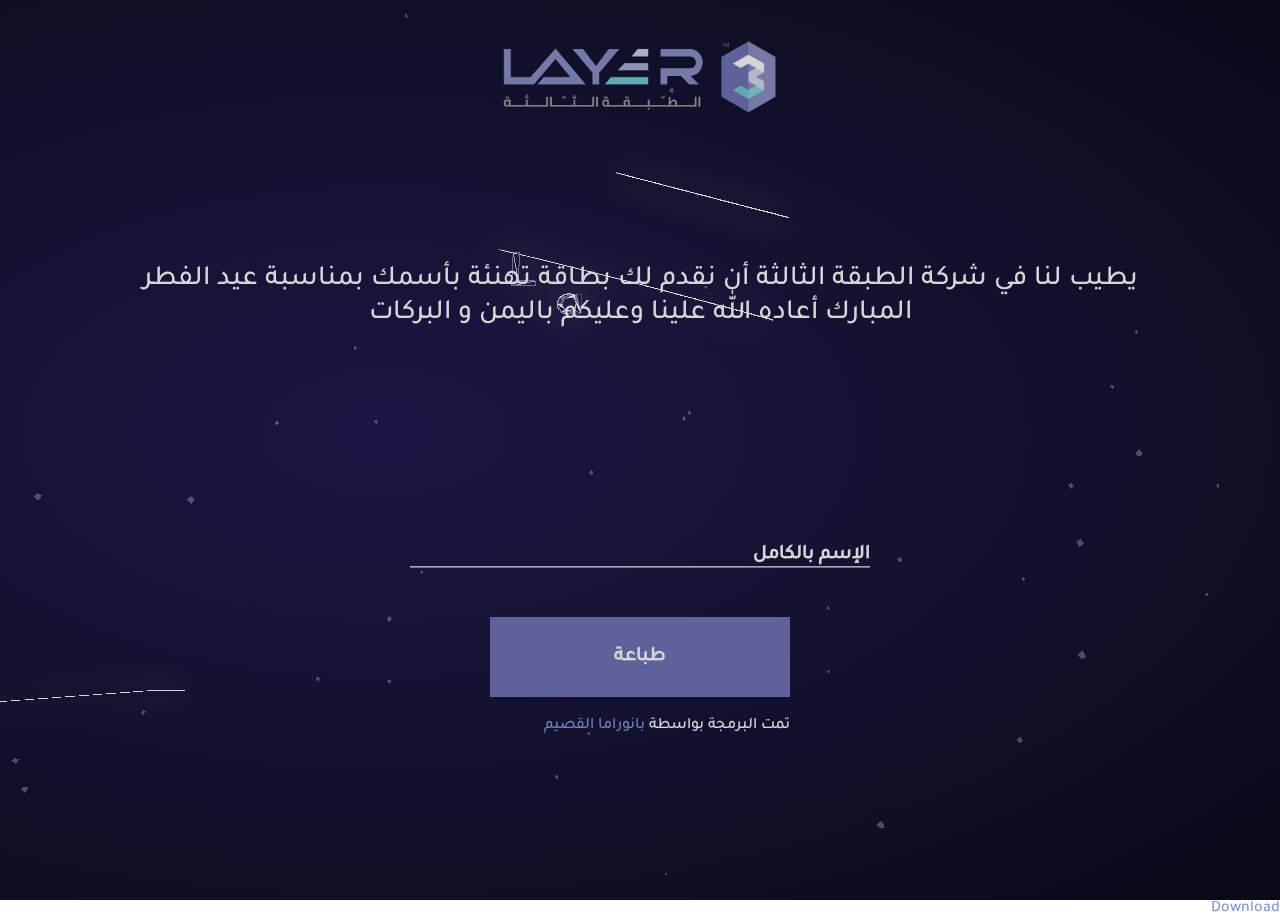
==== Layer3/index.html @ 3a0bbeca "Add files via upload" ====
<!DOCTYPE html>
<html lang="en" class="no-js">

<head>
	<meta charset="UTF-8" />
	<meta http-equiv="X-UA-Compatible" content="IE=edge">
	<meta name="viewport" content="width=device-width, initial-scale=1">
	<title>الطبقة الثالتة تهنئكم بحلول عيد الفطر المبارك</title>
	<meta name="description" content="الطبقة الثالتة تهنئكم بحلول عيد الفطر المبارك , كل عام وأنتم بخير أعاده الله عليكم وعلى الأمة الاسلامية بخير أجمعين." />
	<meta name="keywords" content="كارت تهنئة , عيد الفطر المبارك , عيد الفطر 2019 , عيد الفطر 1440 , عيد الفطر , تهنئة , عيد المسلمين , الطبقة الثالثة" />
	<meta name="author" content="Panorama Alqassiem" />
	<link rel="shortcut icon" href="img/logo.png">
	<link rel="stylesheet" type="text/css" href="css/normalize.css" />
	<!--		For Animation-->
	<link href="css/vendors.css" rel="stylesheet">
	<!--		For Input-->
	<link rel="stylesheet" type="text/css" href="css/input.css" />
	<!--		Morphing Button-->
	<link rel="stylesheet" type="text/css" href="css/morphing.css" />
	<link rel="stylesheet" type="text/css" href="css/morphing2.css" />

	<link rel="stylesheet" type="text/css" href="css/main.css" />
	
	<script src="js/modernizr.custom.js"></script>
	<!--[if IE]>
  		<script src="http://html5shiv.googlecode.com/svn/trunk/html5.js"></script>
		<![endif]-->
	<!--	Jquery-->
	<script src="https://ajax.googleapis.com/ajax/libs/jquery/2.1.1/jquery.min.js"></script>
</head>

<body>
	<div class="container">
		<section class="content">
			<div class="company-text">
				<div class="logo-wrapper">
					<img src="img/logo.png" alt="الطبقة الثالثة" />
				</div>
				<p>
					يطيب لنا في شركة الطبقة الثالثة أن نقدم لك بطاقة تهنئة بأسمك بمناسبة عيد الفطر المبارك أعاده الله علينا وعليكم باليمن و البركات
				</p>
			</div>
			<!--				The text Input Wrapper-->
			<span class="input input--nao">
				<input class="input__field input__field--nao" type="text" id="full-name" pattern="/\A([^\d\W]|[-])*\Z/" />
				<label class="input__label input__label--nao" for="full-name">
					<span class="input__label-content input__label-content--nao">الإسم بالكامل</span>
				</label>
				<svg class="graphic graphic--nao" width="300%" height="100%" viewBox="0 0 1200 60" preserveAspectRatio="none">
					<path d="M0,56.5c0,0,298.666,0,399.333,0C448.336,56.5,513.994,46,597,46c77.327,0,135,10.5,200.999,10.5c95.996,0,402.001,0,402.001,0" />
				</svg>
			</span>
			<div class="morph-button morph-button-modal morph-button-modal-4 morph-button-fixed">
				<button type="button" id="print">طباعة</button>
				<p class="programer">تمت البرمجة بواسطة <a href="http://panorama-q.com/">بانوراما القصيم</a></p>
				<script src="https://ajax.googleapis.com/ajax/libs/jquery/2.1.1/jquery.min.js"></script>
				<div class="morph-content">
					<div>
						<!--<div class="maorphed-wrapper">
							<span class="icon icon-close">اغلاق</span>
								<img id="test" style="display:none;width: 345px;height: height: 614px; " width="345" height="614" src="img/card.jpg" />
							<canvas id="canvaso" />
						</div>-->
						<div class="maorphed-wrapper">
                            <a id="download" download="myImage.jpg" href="" onclick="download_img(this);">تحميل</a>
                            <span class="icon icon-close">اغلاق</span>
                                <img id="test" style="display:none;width: 345px;height: height: 614px; " width="345" height="614" src="img/card.jpg" />
                            <canvas id="canvaso" />
                            
                        </div>
						
					</div>
				</div>
			</div><!-- morph-button -->
		</section>
		<div class="overlay"></div>
		<main>
			<div class="frame"></div>
		</main>
	</div><!-- /container -->
	<!--		Scripts-->
	<script>
		var canvas = document.getElementById('canvaso'),
        ctx = canvas.getContext('2d');
		canvas.width = $('img#test').width();
		canvas.crossOrigin = "Anonymous";
		canvas.height = $('img#test').height();
		ctx.drawImage($('img#test').get(0), 0, 0);
		ctx.font = "25px tajawal";
		$(document).on('input','#full-name',function(){
			//redraw image
			ctx.clearRect(0,0,canvas.width,canvas.height);
			ctx.drawImage($('img#test').get(0), 0, 0);
			//refill text
			ctx.fillStyle = "#6F73B6";
			ctx.fillText($(this).val(),canvas.width - 20 ,canvas.height - 100);
		});
		download_img = function(el) {
		  var image = canvas.toDataURL("image/jpg");
		  el.href = image;
		};

	</script>
	<script>
		var canvas = document.getElementById("canvaso");
		var img    = canvas.toDataURL("image/png");
		document.write('<a href="'+img+'" download />Download</a>');
	</script>
	<script src="js/morphing.js"></script>
	<script src="js/uiMorphingButton_fixed.js"></script>
	<script>
		(function() {
			new UIMorphingButton(document.querySelector('.morph-button'), {
				closeEl: '.icon-close'
			});
		})();
	</script>
	<script type="text/javascript" src="js/vendors.js"></script>
	<script type="text/javascript" src="js/animate.js"></script>
	<script src="js/classie.js"></script>
	<script>
		(function() {
			// trim polyfill : https://developer.mozilla.org/en-US/docs/Web/JavaScript/Reference/Global_Objects/String/Trim
			if (!String.prototype.trim) {
				(function() {
					// Make sure we trim BOM and NBSP
					var rtrim = /^[\s\uFEFF\xA0]+|[\s\uFEFF\xA0]+$/g;
					String.prototype.trim = function() {
						return this.replace(rtrim, '');
					};
				})();
			}

			[].slice.call(document.querySelectorAll('input.input__field')).forEach(function(inputEl) {
				// in case the input is already filled..
				if (inputEl.value.trim() !== '') {
					classie.add(inputEl.parentNode, 'input--filled');
				}
				// events:
				inputEl.addEventListener('focus', onInputFocus);
				inputEl.addEventListener('blur', onInputBlur);
			});

			function onInputFocus(ev) {
				classie.add(ev.target.parentNode, 'input--filled');
			}

			function onInputBlur(ev) {
				if (ev.target.value.trim() === '') {
					classie.remove(ev.target.parentNode, 'input--filled');
				}
			}
		})();
	</script>
</body>
</html>
---- Layer3/css/vendors.css ----
article,aside,details,figcaption,figure,footer,header,hgroup,main,nav,section,summary{display:block}audio,canvas,video{display:inline-block}audio:not([controls]){display:none;height:0}[hidden]{display:none}html{font-family:sans-serif;-ms-text-size-adjust:100%;-webkit-text-size-adjust:100%}body{margin:0}a:focus{outline:thin dotted}a:active,a:hover{outline:0}h1{font-size:2em;margin:.67em 0}abbr[title]{border-bottom:1px dotted}b,strong{font-weight:700}dfn{font-style:italic}hr{box-sizing:content-box;height:0}mark{background:#ff0;color:#000}code,kbd,pre,samp{font-family:monospace,serif;font-size:1em}pre{white-space:pre-wrap}q{quotes:"\201C" "\201D" "\2018" "\2019"}small{font-size:80%}sub,sup{font-size:75%;line-height:0;position:relative;vertical-align:baseline}sup{top:-.5em}sub{bottom:-.25em}img{border:0}svg:not(:root){overflow:hidden}figure{margin:0}fieldset{border:1px solid silver;margin:0 2px;padding:.35em .625em .75em}legend{border:0;padding:0}button,input,select,textarea{font-family:inherit;font-size:100%;margin:0}button,input{line-height:normal}button,select{text-transform:none}button,html input[type=button],input[type=reset],input[type=submit]{-webkit-appearance:button;cursor:pointer}button[disabled],html input[disabled]{cursor:default}input[type=checkbox],input[type=radio]{box-sizing:border-box;padding:0}input[type=search]{-webkit-appearance:textfield;box-sizing:content-box}input[type=search]::-webkit-search-cancel-button,input[type=search]::-webkit-search-decoration{-webkit-appearance:none}button::-moz-focus-inner,input::-moz-focus-inner{border:0;padding:0}textarea{overflow:auto;vertical-align:top}table{border-collapse:collapse;border-spacing:0}*,:after,:before{box-sizing:border-box}:root{font-size:16px}.frame,body,html,main{width:100%;height:100%}body{position:fixed;top:0;left:0;--color-text:#fff;--color-bg:#0e0e0f;--color-link:#0f51e4;--color-link-hover:#ebd944;color:var(--color-text);background-color:var(--color-bg);font-family:Futura,futura-pt,Arial,sans-serif;-webkit-font-smoothing:antialiased;-moz-osx-font-smoothing:grayscale}a{display:inline-block;text-decoration:none;color:var(--color-link);outline:none;transition:color .2s,transform .2s;transform:translate(0)}a:focus,a:hover{color:var(--color-link-hover);outline:none;transform:translateY(-2px)}.message{background:var(--color-text);color:var(--color-bg);padding:1rem}.frame,.message{text-align:center}.frame{padding:3rem 5vw;position:relative;z-index:1000}.frame__title{font-size:1rem;margin:0 0 1rem;font-weight:400}.frame__links{display:inline}.frame a{text-transform:lowercase}.frame__demos a:not(:last-child),.frame__github,.frame__links a:not(:last-child){margin-right:1rem}.frame__demos{width:100%;padding:0 2.5rem;margin:1rem 0;position:absolute;bottom:1rem;left:50%;transform:translate(-50%)}.frame__demo{margin-top:1rem}.frame__demo--current,.frame__demo:hover{color:var(--color-text)}.frame__demo--current{border-bottom:2px solid var(--color-text);transform:none}.content{display:-ms-flexbox;display:flex;-ms-flex-direction:column;flex-direction:column;width:100vw;height:calc(100vh - 13rem);position:relative;-ms-flex-pack:start;justify-content:flex-start;-ms-flex-align:center;align-items:center}.overlay{position:absolute;pointer-events:none;top:0;left:0;width:100%;height:100%;z-index:99999;background-color:#0e0e0f;opacity:1}@media screen and (min-width:53em){.message{display:none}.frame{position:fixed;text-align:left;z-index:10000;top:0;left:0;display:-ms-grid;display:grid;-ms-flex-line-pack:justify;align-content:space-between;width:100%;max-width:none;height:100vh;padding:3rem;pointer-events:none;-ms-grid-columns:auto 1fr;grid-template-columns:auto 1fr;-ms-grid-rows:auto auto auto;grid-template-rows:auto auto auto;grid-template-areas:"title     links" "...       ..." "github    demos"}.frame__title-wrap{grid-area:title;display:-ms-flexbox;display:flex}.frame__title{margin:0}.frame__tagline{position:relative;margin:0 0 0 4rem;padding:0 0 0 1rem}.frame__tagline:before{content:"";position:absolute;right:100%;top:50%;height:1px;width:3rem;background:var(--color-text)}.frame__github{grid-area:github;justify-self:start;margin:0}.frame__demos{position:static;left:auto;width:auto;transform:none;margin:0;padding:0;grid-area:demos;justify-self:end}.frame__demo{margin-top:0}.frame__links{grid-area:links;padding:0;justify-self:end}.frame a{pointer-events:auto}.content{height:100vh;-ms-flex-pack:center;justify-content:center}}
---- Layer3/css/input.css ----
.input {
	position: relative;
	z-index: 1;
	display: inline-block;
	margin: 1em;
	max-width: 460px;
	width: calc(100% - 2em);
	vertical-align: top;
}

.input__field {
	position: relative;
	display: block;
	float: right;
	padding: 0.8em;
	width: 60%;
	border: none;
	border-radius: 0;
	background: #f0f0f0;
	color: #aaa;
	font-weight: 400;
	-webkit-appearance: none; /* for box shadows to show on iOS */
}

.input__field:focus {
	outline: none;
}

.input__label {
	display: inline-block;
	float: right;
	padding: 0 1em;
	width: 40%;
	color: #696969;
	font-weight: bold;
	font-size: 70.25%;
	-webkit-font-smoothing: antialiased;
    -moz-osx-font-smoothing: grayscale;
	-webkit-touch-callout: none;
	-webkit-user-select: none;
	-khtml-user-select: none;
	-moz-user-select: none;
	-ms-user-select: none;
	user-select: none;
}

.input__label-content {
	position: relative;
	display: block;
	padding: 1.6em 0;
	width: 100%;
}

.graphic {
	position: absolute;
	top: 0;
	left: 0;
	fill: none;
}

.icon {
	color: #ddd;
	font-size: 150%;
}

/* Individual styles */

/* Manami */
.input--manami {
	overflow: hidden;
}

.input__field--manami {
	width: 100%;
	background: transparent;
	padding: 0.5em;
	margin-bottom: 2em;
	color: #f9f7f6;
	z-index: 100;
	opacity: 0;
}

.input__label--manami {
	width: 100%;
	position: absolute;
	text-align: left;
	padding: 0.5em 0;
	pointer-events: none;
	font-size: 1em;
}

.input__label--manami::before,
.input__label--manami::after {
	content: '';
	position: absolute;
	width: 100%;
	left: 0;
}

.input__label--manami::before {
	height: 100%;
	background: #A8A8A8;
	top: 0;
	-webkit-transform: translate3d(0, -100%, 0);
	transform: translate3d(0, -100%, 0);
	-webkit-transition: -webkit-transform 0.2s;
	transition: transform 0.2s;
}

.input__label--manami::after {
	height: 2px;
	background: #A8A8A8;
	top: 100%;
	-webkit-transition: opacity 0.2s;
	transition: opacity 0.2s;
}

.input__label-content--manami {
	padding: 0;
	-webkit-transform-origin: 0 0;
	transform-origin: 0 0;
	-webkit-transition: -webkit-transform 0.2s, color 0.2s;
	transition: transform 0.2s, color 0.2s;
}

.input__field--manami:focus,
.input--filled .input__field--manami {
	opacity: 1;
	-webkit-transition: opacity 0s 0.2s;
	transition: opacity 0s 0.2s;
}

.input__label--manami::before,
.input__label--manami::after,
.input__label-content--manami,
.input__field--manami:focus,
.input--filled .input__field--manami {
	-webkit-transition-timing-function: cubic-bezier(0, 0.25, 0.5, 1);
	transition-timing-function: cubic-bezier(0, 0.25, 0.5, 1);
}

.input__field--manami:focus + .input__label--manami::before,
.input--filled .input__label--manami::before {
	-webkit-transform: translate3d(0, 0, 0);
	transform: translate3d(0, 0, 0);
}

.input__field--manami:focus + .input__label--manami::after,
.input--filled .input__label--manami::after {
	opacity: 0;
}

.input__field--manami:focus + .input__label--manami .input__label-content--manami,
.input--filled .input__label--manami .input__label-content--manami {
	color: #cbc4c6;
	-webkit-transform: translate3d(0, 2.1em, 0) scale3d(0.65, 0.65, 1);
	transform: translate3d(0, 2.1em, 0) scale3d(0.65, 0.65, 1);
}

/* Nariko */
.input--nariko {
	overflow: hidden;
	padding-top: 2em;
}

.input__field--nariko {
	width: 100%;
	background: transparent;
	opacity: 0;
	padding: 0.35em;
	z-index: 100;
	color: #f18292;
}

.input__label--nariko {
	width: 100%;
	bottom: 0;
	position: absolute;
	pointer-events: none;
	text-align: left;
	color: #8E9191;
	padding: 0 0.5em;
}

.input__label--nariko::before {
	content: '';
	position: absolute;
	width: 100%;
	height: 4em;
	top: 100%;
	left: 0;
	background: #fff;
	border-top: 4px solid #9B9F9F;
	-webkit-transform: translate3d(0, -3px, 0);
	transform: translate3d(0, -3px, 0);
	-webkit-transition: -webkit-transform 0.4s;
	transition: transform 0.4s;
	-webkit-transition-timing-function: cubic-bezier(0.7, 0, 0.3, 1);
	transition-timing-function: cubic-bezier(0.7, 0, 0.3, 1);
}

.input__label-content--nariko {
	padding: 0.5em 0;
	-webkit-transform-origin: 0% 100%;
	transform-origin: 0% 100%;
	-webkit-transition: -webkit-transform 0.4s, color 0.4s;
	transition: transform 0.4s, color 0.4s;
	-webkit-transition-timing-function: cubic-bezier(0.7, 0, 0.3, 1);
	transition-timing-function: cubic-bezier(0.7, 0, 0.3, 1);
}

.input__field--nariko:focus,
.input--filled .input__field--nariko {
	cursor: text;
	opacity: 1;
	-webkit-transition: opacity 0s 0.4s;
	transition: opacity 0s 0.4s;
} 

.input__field--nariko:focus + .input__label--nariko::before,
.input--filled .input__label--nariko::before {
	-webkit-transition-delay: 0.05s;
	transition-delay: 0.05s;
	-webkit-transform: translate3d(0, -3.3em, 0);
	transform: translate3d(0, -3.3em, 0);
}

.input__field--nariko:focus + .input__label--nariko .input__label-content--nariko,
.input--filled .input__label-content--nariko {
	color: #6B6E6E;
	-webkit-transform: translate3d(0, -3.3em, 0) scale3d(0.81, 0.81, 1);
	transform: translate3d(0, -3.3em, 0) scale3d(0.81, 0.81, 1);
}

/* Nao */
.input--nao {
	overflow: hidden;
	padding-top: 1em;
}

.input__field--nao {
	padding: 0.5em 0em 0.25em;
	width: 100%;
	background: transparent;
	color: #9da8b2;
	font-size: 1.25em;
}

.input__label--nao {
	position: absolute;
	top: 0.95em;
	font-size: 0.85em;
	left: 0;
	display: block;
	width: 100%;
	text-align: left;
	padding: 0em;
	pointer-events: none;
	-webkit-transform-origin: 0 0;
	transform-origin: 0 0;
	-webkit-transition: -webkit-transform 0.2s 0.15s, color 1s;
	transition: transform 0.2s 0.15s, color 1s;
	-webkit-transition-timing-function: ease-out;
	transition-timing-function: ease-out;
}

.graphic--nao {
	stroke: #fff;
	pointer-events: none;
	-webkit-transition: -webkit-transform 0.7s, stroke 0.7s;
	transition: transform 0.7s, stroke 0.7s;
	-webkit-transition-timing-function: cubic-bezier(0, 0.25, 0.5, 1);
	transition-timing-function: cubic-bezier(0, 0.25, 0.5, 1);
} 

.input__field--nao:focus + .input__label--nao,
.input--filled .input__label--nao {
	color: #333;
	-webkit-transform: translate3d(5.5em, -1.25em, 0) scale3d(0.75, 0.75, 1);
	transform: translate3d(5.5em, -1.25em, 0) scale3d(0.75, 0.75, 1);
}

.input__field--nao:focus ~ .graphic--nao,
.input--filled .graphic--nao {
	stroke: #6F73B6;
	-webkit-transform: translate3d(-66.6%, 0, 0);
	transform: translate3d(-66.6%, 0, 0);
}

/* Shoko */
.input--shoko {
	overflow: hidden;
	padding-bottom: 2.5em;
}

.input__field--shoko {
	padding: 0;
	margin-top: 1.2em;
	width: 100%;
	background: transparent;
	color: #fff;
	font-size: 1.55em;
}

.input__label--shoko {
	position: absolute;
	top: 2em;
	left: 0;
	display: block;
	width: 100%;
	text-align: left;
	padding: 0em;
	text-transform: uppercase;
	letter-spacing: 1px;
	color: #A09C9C;
	pointer-events: none;
	-webkit-transform-origin: 0 0;
	transform-origin: 0 0;
	-webkit-transition: -webkit-transform 0.2s 0.1s, color 0.3s;
	transition: transform 0.2s 0.1s, color 0.3s;
	-webkit-transition-timing-function: ease-out;
	transition-timing-function: ease-out;
}

.graphic--shoko {
	stroke: #A09C9C;
	pointer-events: none;
	stroke-width: 2px;
	top: 1.25em;
	bottom: 0px;
	height: 3.275em;
	-webkit-transition: -webkit-transform 0.7s, stroke 0.7s;
	transition: transform 0.7s, stroke 0.7s;
	-webkit-transition-timing-function: cubic-bezier(0, 0.25, 0.5, 1);
	transition-timing-function: cubic-bezier(0, 0.25, 0.5, 1);
} 

.input__field--shoko:focus + .input__label--shoko,
.input--filled .input__label--shoko {
	color: #A58282;
	-webkit-transform: translate3d(0, 3.5em, 0) scale3d(0.85, 0.85, 1);
	transform: translate3d(0, 3.5em, 0) scale3d(0.85, 0.85, 1);
}

.input__field--shoko:focus ~ .graphic--shoko,
.input--filled .graphic--shoko {
	stroke: #A58282;
	-webkit-transform: translate3d(-66.6%, 0, 0);
	transform: translate3d(-66.6%, 0, 0);
}

/* Yoshiko */
.input__field--yoshiko {
	width: 100%;
	background-color: #d0d1d0;
	border: 2px solid transparent;
	-webkit-transition: background-color 0.25s, border-color 0.25s;
	transition: background-color 0.25s, border-color 0.25s;
}

.input__label--yoshiko {
	width: 100%;
	text-align: left;
	position: absolute;
	bottom: 100%;
	pointer-events: none;
	overflow: hidden;
	padding: 0 1.25em;
	-webkit-transform: translate3d(0, 3em, 0);
	transform: translate3d(0, 3em, 0);
	-webkit-transition: -webkit-transform 0.25s;
	transition: transform 0.25s ;
	-webkit-transition-timing-function: ease-in-out;
	transition-timing-function: ease-in-out;
}

.input__label-content--yoshiko {
	color: #8B8C8B;
	padding: 0.25em 0;
	-webkit-transition: -webkit-transform 0.25s;
	transition: transform 0.25s;
	-webkit-transition-timing-function: ease-in-out;
	transition-timing-function: ease-in-out;
}

.input__label-content--yoshiko::after {
	content: attr(data-content);
	position: absolute;
	font-weight: 800;
	bottom: 100%;
	left: 0;
	height: 100%;
	width: 100%;
	color: #a3d39c;
	padding: 0.25em 0;
	text-transform: uppercase;
	letter-spacing: 1px;
	font-size: 0.85em;
}

.input__field--yoshiko:focus + .input__label--yoshiko,
.input--filled .input__label--yoshiko {
	-webkit-transform: translate3d(0, 0, 0);
	transform: translate3d(0, 0, 0);
}

.input__field--yoshiko:focus + .input__label--yoshiko .input__label-content--yoshiko,
.input--filled .input__label-content--yoshiko {
	-webkit-transform: translate3d(0, 100%, 0);
	transform: translate3d(0, 100%, 0);
}

.input__field--yoshiko:focus + .input__field--yoshiko,
.input--filled .input__field--yoshiko {
	background-color: transparent;
	border-color: #a3d39c;
}

/* Chisato */

.input--chisato {
	padding-top: 1em;
}

.input__field--chisato {
	width: 100%;
	padding: 0.8em 0.5em;
	background: transparent;
	border: 2px solid;
	color: #b5b5b5;
	-webkit-transition: border-color 0.25s;
	transition: border-color 0.25s;
}

.input__label--chisato {
	width: 100%;
	position: absolute;
	top: 0;
	text-align: left;
	overflow: hidden;
	padding: 0;
	pointer-events: none;
	-webkit-transform: translate3d(0, 3em, 0);
	transform: translate3d(0, 3em, 0);
}

.input__label-content--chisato {
	padding: 0 1em;
	font-weight: 400;
	color: #b5b5b5;
}

.input__label-content--chisato::after {
	content: attr(data-content);
	position: absolute;
	top: -200%;
	left: 0;
	color: #da6484;
	font-weight: 800;
}

.input__field--chisato:focus,
.input--filled .input__field--chisato {
	border-color: #da6484;
}

.input__field--chisato:focus + .input__label--chisato,
.input--filled .input__label--chisato {
	-webkit-animation: anim-chisato-1 0.25s forwards;
	animation: anim-chisato-1 0.25s forwards;
}

.input__field--chisato:focus + .input__label--chisato .input__label-content--chisato,
.input--filled .input__label-content--chisato {
	-webkit-animation: anim-chisato-2 0.25s forwards ease-in;
	animation: anim-chisato-2 0.25s forwards ease-in;
}

@-webkit-keyframes anim-chisato-1 {
	0%, 70% {
		-webkit-transform: translate3d(0, 3em, 0);
		transform: translate3d(0, 3em, 0);
	}
	71%, 100% {
		-webkit-transform: translate3d(0, 0, 0);
		transform: translate3d(0, 0, 0);
	}
}

@-webkit-keyframes anim-chisato-2 {
	0% {
		-webkit-transform: translate3d(0, 0, 0);
		transform: translate3d(0, 0, 0);
	}
	70%, 71% {
		-webkit-transform: translate3d(0, 125%, 0);
		transform: translate3d(0, 125%, 0);
		opacity: 0;
		-webkit-animation-timing-function: ease-out;
	}
	100% {
		color: transparent;
		-webkit-transform: translate3d(0, 200%, 0);
		transform: translate3d(0, 200%, 0);
	}
}

@keyframes anim-chisato-1 {
	0%, 70% {
		-webkit-transform: translate3d(0, 3em, 0);
		transform: translate3d(0, 3em, 0);
	}
	71%, 100% {
		-webkit-transform: translate3d(0, 0, 0);
		transform: translate3d(0, 0, 0);
	}
}

@keyframes anim-chisato-2 {
	0% {
		-webkit-transform: translate3d(0, 0, 0);
		transform: translate3d(0, 0, 0);
	}
	70%, 71% {
		-webkit-transform: translate3d(0, 125%, 0);
		transform: translate3d(0, 125%, 0);
		opacity: 0;
		-webkit-animation-timing-function: ease-out;
	}
	100% {
		color: transparent;
		-webkit-transform: translate3d(0, 200%, 0);
		transform: translate3d(0, 200%, 0);
	}
}

/* Kozakura */
.input--kozakura {
	overflow: hidden;
	padding-bottom: 1em;
}

.input__field--kozakura {
	padding: 0.25em 0.5em;
	margin-top: 1.25em;
	width: 100%;
	background: transparent;
	color: #2F3238;
	font-size: 1.55em;
	opacity: 0;
}

.input__label--kozakura {
	width: 100%;
	text-align: left;
	position: absolute;
	top: 1em;
	pointer-events: none;
	overflow: hidden;
	padding: 0 0.25em;
	-webkit-transform: translate3d(1em, 2.75em, 0);
	transform: translate3d(1em, 2.75em, 0);
	-webkit-transition: -webkit-transform 0.3s;
	transition: transform 0.3s;
}

.input__label-content--kozakura {
	color: #A4A5A6;
	padding: 0.4em 0 0.25em;
	-webkit-transition: -webkit-transform 0.3s;
	transition: transform 0.3s;
}

.input__label-content--kozakura::after {
	content: attr(data-content);
	position: absolute;
	font-weight: 800;
	top: 100%;
	left: 0;
	height: 100%;
	width: 100%;
	color: #fff;
	padding: 0.25em 0;
	text-transform: uppercase;
	letter-spacing: 1px;
	font-size: 0.85em;
}

.graphic--kozakura {
	fill: #494E57;
	pointer-events: none;
	top: 1em;
	bottom: 0px;
	height: 4.5em;
	z-index: -1;
	-webkit-transition: -webkit-transform 0.7s, fill 0.7s;
	transition: transform 0.7s, fill 0.7s;
	-webkit-transition-timing-function: cubic-bezier(0, 0.25, 0.5, 1);
	transition-timing-function: cubic-bezier(0, 0.25, 0.5, 1);
} 

.input__field--kozakura:focus,
.input--filled .input__field--kozakura {
	-webkit-transition: opacity 0s 0.35s;
	transition: opacity 0s 0.35s;
	opacity: 1;
}

.input__field--kozakura:focus + .input__label--kozakura,
.input--filled .input__label--kozakura {
	-webkit-transition-delay: 0.15s;
	transition-delay: 0.15s;
	-webkit-transform: translate3d(0, 0, 0);
	transform: translate3d(0, 0, 0);
}

.input__field--kozakura:focus + .input__label--kozakura .input__label-content--kozakura,
.input--filled .input__label-content--kozakura {
	-webkit-transition-delay: 0.15s;
	transition-delay: 0.15s;
	-webkit-transform: translate3d(0, -100%, 0);
	transform: translate3d(0, -100%, 0);
}

.input__field--kozakura:focus ~ .graphic--kozakura,
.input--filled .graphic--kozakura {
	fill: #fff;
	-webkit-transform: translate3d(-66.6%, 0, 0);
	transform: translate3d(-66.6%, 0, 0);
}

/* Makiko */
.input--makiko {
	overflow: hidden;
	background: #CBCBCB;
}

.input__field--makiko {
	width: 100%;
	background: transparent;
	color: #797693;
	z-index: 10;
	font-weight: 500;
}

.input__label--makiko {
	position: absolute;
	width: 100%;
	text-align: left;
	pointer-events: none;
	color: #fff;
}

.input__label--makiko::before {
	content: '';
	position: absolute;
	width: 30px;
	height: 30px;
	top: 45%;
	left: 20px;
	background: url(../img/search.svg) no-repeat center center;
	background-size: 100%;
	-webkit-transition: -webkit-transform 0.4s cubic-bezier(0.7,0,0.3,1);
	transition: transform 0.4s cubic-bezier(0.7,0,0.3,1);
}

.input__label-content--makiko {
	display: block;
	padding: 1.5em 0 0 2.75em;
	-webkit-transition: -webkit-transform 0.4s cubic-bezier(0.7,0,0.3,1);
	transition: transform 0.4s cubic-bezier(0.7,0,0.3,1);
}

.input__field--makiko:focus + .input__label--makiko::before,
.input--filled .input__label--makiko::before {
	-webkit-transform: scale3d(38, 38, 1);
	transform: scale3d(38, 38, 1);
}

/* Sae */
.input--sae {
	overflow: hidden;
	width: 200px;
	margin: 0 2em 2em;
}

.input__field--sae {
	background: transparent;
	width: 100%;
	color: #fff;
	padding: 1em 0 0.5em;
	font-weight: 500;
}

.input__label--sae {
	position: absolute;
	width: 100%;
	text-align: left;
	color: #7771ab;
	padding: 0;
	height: 100%;
	pointer-events: none;
}

.input__label--sae::after {
	content: '';
	position: absolute;
	width: 100%;
	height: 2px;
	background: #fff;
	bottom: 0;
	-webkit-transform: translate3d(100%, 0, 0);
	transform: translate3d(100%, 0, 0);
	-webkit-transition: -webkit-transform 0.3s;
	transition: transform 0.3s;
}

.icon--sae {
	position: absolute;
	bottom: 0;
	font-size: 1em;
	opacity: 0.5;
	left: -30px;
	color: #fff;
	pointer-events: none;
	-webkit-transform: translate3d(205px, 0, 0);
	transform: translate3d(205px, 0, 0);
	-webkit-transition: -webkit-transform 0.3s;
	transition: transform 0.3s;
}

.input__label-content--sae {
	padding: 0;
	font-size: 18px;
	display: inline-block;
	vertical-align: bottom;
	-webkit-transform-origin: 0 0;
	transform-origin: 0 0;
	-webkit-transform: translate3d(0, 50px, 0);
	transform: translate3d(0, 50px, 0);
	-webkit-transition: -webkit-transform 0.3s;
	transition: transform 0.3s;
}

.input__field--sae:focus + .input__label--sae .input__label-content--sae,
.input--filled .input__label-content--sae {
	-webkit-transform: translate3d(0, 0, 0) scale3d(0.7, 0.7, 1);
	transform: translate3d(0, 0, 0) scale3d(0.7, 0.7, 1);
}

.input__field--sae:focus + .input__label--sae::after,
.input--filled .input__label--sae::after {
	-webkit-transform: translate3d(0, 0, 0);
	transform: translate3d(0, 0, 0);
}

.input__field--sae:focus + .input__label--sae .icon--sae,
.input--filled .icon--sae {
	-webkit-transition-delay: 0.01s;
	transition-delay: 0.01s;
	-webkit-transform: translate3d(0, 0, 0) rotate3d(0, 0, 1, -90deg);
	transform: translate3d(0, 0, 0) rotate3d(0, 0, 1, -90deg);
}

/* Fumi */
.input--fumi {
	background: #fff;
	overflow: hidden;
	padding: 0.25em 0;
}

.input--fumi::after {
	content: '';
	width: 1px;
	position: absolute;
	top: 0.5em;
	bottom: 0.5em;
	left: 2.5em;
	background: #f0f0f0;
	z-index: 100;
}

.input__field--fumi {
	background: transparent;
	padding: 1.5em 1em 0.25em 3.15em;
	width: 100%;
	color: #00aeef;
}

.input__label--fumi {
	position: absolute;
	width: 100%;
	text-align: left;
	padding-left: 4.5em;
	pointer-events: none;
}

.icon--fumi {
	width: 2em;
	position: absolute;
	top: 0;
	left: 0;
	padding: 1em 0 0 0.5em;
}

.input__label-content--fumi {
	padding: 1.7em 0;
	display: inline-block;
	-webkit-transform-origin: 0 0;
	transform-origin: 0 0;
}

.input__label-content--fumi span {
	display: inline-block;
}

.input__field--fumi:focus + .input__label--fumi .input__label-content--fumi,
.input--filled .input__label-content--fumi {
	-webkit-animation: anim-fumi-1 0.3s forwards;
	animation: anim-fumi-1 0.3s forwards;
}

@-webkit-keyframes anim-fumi-1 {
	50% {
		-webkit-transform: translate3d(0, 3em, 0);
		transform: translate3d(0, 3em, 0);
	}
	51% {
		-webkit-transform: translate3d(0, -3em, 0) scale3d(0.85, 0.85, 1);
		transform: translate3d(0, -3em, 0) scale3d(0.85, 0.85, 1);
	}
	100% {
		color: #a3a3a3;
		-webkit-transform: translate3d(0, -1.1em, 0) scale3d(0.85, 0.85, 1);
		transform: translate3d(0, -1.1em, 0) scale3d(0.85, 0.85, 1);
	}
}

@keyframes anim-fumi-1 {
	50% {
		-webkit-transform: translate3d(0, 3em, 0);
		transform: translate3d(0, 3em, 0);
	}
	51% {
		-webkit-transform: translate3d(0, -3em, 0) scale3d(0.85, 0.85, 1);
		transform: translate3d(0, -3em, 0) scale3d(0.85, 0.85, 1);
	}
	100% {
		color: #a3a3a3;
		-webkit-transform: translate3d(0, -1.1em, 0) scale3d(0.85, 0.85, 1);
		transform: translate3d(0, -1.1em, 0) scale3d(0.85, 0.85, 1);
	}
}


.input__field--fumi:focus + .input__label--fumi .icon--fumi,
.input--filled .icon--fumi {
	-webkit-animation: anim-fumi-2 0.3s forwards;
	animation: anim-fumi-2 0.3s forwards;
}

@-webkit-keyframes anim-fumi-2 {
	50% {
		opacity: 1;
		-webkit-transform: translate3d(0, -3em, 0);
		transform: translate3d(0, -3em, 0);
	}
	50.25% {
		opacity: 0;
		-webkit-transform: translate3d(0, -3em, 0);
		transform: translate3d(0, -3em, 0);
	}
	50.75% {
		opacity: 0;
		-webkit-transform: translate3d(0, 3em, 0);
		transform: translate3d(0, 3em, 0);
	}
	51% {
		opacity: 1;
		-webkit-transform: translate3d(0, 3em, 0);
		transform: translate3d(0, 3em, 0);
	}
	100% {
		opacity: 1;
		-webkit-transform: translate3d(0, 0, 0);
		transform: translate3d(0, 0, 0);
		color: #00aeef;
	}
}

@keyframes anim-fumi-2 {
	50% {
		opacity: 1;
		-webkit-transform: translate3d(0, -3em, 0);
		transform: translate3d(0, -3em, 0);
	}
	50.25% {
		opacity: 0;
		-webkit-transform: translate3d(0, -3em, 0);
		transform: translate3d(0, -3em, 0);
	}
	50.75% {
		opacity: 0;
		-webkit-transform: translate3d(0, 3em, 0);
		transform: translate3d(0, 3em, 0);
	}
	51% {
		opacity: 1;
		-webkit-transform: translate3d(0, 3em, 0);
		transform: translate3d(0, 3em, 0);
	}
	100% {
		opacity: 1;
		-webkit-transform: translate3d(0, 0, 0);
		transform: translate3d(0, 0, 0);
		color: #00aeef;
	}
}

/* Ruri */
.input__field--ruri {
	width: 100%;
	background: transparent;
	padding: 0.5em 0;
	margin-bottom: 2em;
	color: #fff;
}

.input__label--ruri {
	width: 100%;
	position: absolute;
	text-align: left;
	font-size: 1em;
	padding: 10px 0 5px;
	pointer-events: none;
}

.input__label--ruri::after {
	content: '';
	position: absolute;
	width: 100%;
	height: 7px;
	background: #B7C3AC;
	left: 0;
	top: 100%;
	-webkit-transform-origin: 50% 100%;
	transform-origin: 50% 100%;
	-webkit-transition: -webkit-transform 0.3s, background-color 0.3s;
	transition: transform 0.3s, background-color 0.3s;
}

.input__label-content--ruri {
	padding: 0;
	-webkit-transform-origin: 0 0;
	transform-origin: 0 0;
	-webkit-transition: -webkit-transform 0.3s, color 0.3s;
	transition: transform 0.3s, color 0.3s;
}

.input__field--ruri:focus + .input__label--ruri::after,
.input--filled .input__label--ruri::after {
	background: #a3d39c;
	-webkit-transform: scale3d(1, 0.25, 1);
	transform: scale3d(1, 0.25, 1);
}

.input__field--ruri:focus + .input__label--ruri .input__label-content--ruri,
.input--filled .input__label--ruri .input__label-content--ruri {
	color: #a3d39c;
	-webkit-transform: translate3d(0, 2em, 0) scale3d(0.655, 0.655, 1);
	transform: translate3d(0, 2em, 0) scale3d(0.655, 0.655, 1);
}

/* Kohana */
.input--kohana {
	overflow: hidden;
	background: #fff;
}

.input__field--kohana {
	width: 100%;
	background: transparent;
	padding-left: 2.75em;
	color: #6a7989;
}

.input__label--kohana {
	position: absolute;
	width: 100%;
	text-align: left;
	pointer-events: none;
	color: #D2D2D2;
}

.input__label-content--kohana {
	display: inline-block;
	width: auto;
	-webkit-transform: translate3d(-1.75em, 0, 0);
	transform: translate3d(-1.75em, 0, 0);
	-webkit-transition: -webkit-transform 0.3s, opacity 0.3s;
	transition: transform 0.3s, opacity 0.3s;
}

.icon--kohana {
	display: inline-block;
	margin-top: 0.9em;
	-webkit-transform: translate3d(-2em, 0, 0);
	transform: translate3d(-2em, 0, 0);
	-webkit-transition: -webkit-transform 0.3s;
	transition: transform 0.3s;
}

.input__field--kohana:focus + .input__label--kohana .input__label-content--kohana,
.input--filled .input__label-content--kohana {
	opacity: 0;
	-webkit-transform: translate3d(100px, 0, 0);
	transform: translate3d(100px, 0, 0);
}

.input__label-content--kohana,
.icon--kohana,
.input__field--kohana:focus + .input__label--kohana .input__label-content--kohana,
.input--filled .input__label-content--kohana {
	-webkit-transition-timing-function: cubic-bezier(0.7, 0, 0.3, 1);
	transition-timing-function: cubic-bezier(0.7, 0, 0.3, 1);
}

.input__field--kohana:focus + .input__label--kohana .icon--kohana,
.input--filled  .icon--kohana {
	-webkit-transform: translate3d(0, 0, 0);
	transform: translate3d(0, 0, 0);
}
---- Layer3/css/morphing.css ----
/* Morph Button: Default Styles */

.morph-button {
	position: relative;
	display: block;
	margin: 0 auto;
}

.morph-button > button {
	position: relative;
	padding: 0 1em;
	border: none;
	background-color: #e85657;
	color: #f9f6e5;
	text-transform: uppercase;
	letter-spacing: 1px;
	font-weight: 700;
	line-height: 80px;
	overflow: hidden;
}

.morph-button.open > button {
	pointer-events: none;
}

.morph-content {
	pointer-events: none;
}

.morph-button.open .morph-content {
	pointer-events: auto;
}

/* Common styles for overlay and modal type (fixed morph) */
.morph-button-fixed,
.morph-button-fixed .morph-content {
	width: 300px;
	height: 80px;
}

.morph-button-fixed > button {
	z-index: 1000;
	width: 100%;
	height: 100%;
	-webkit-transition: opacity 0.1s 0.5s;
	transition: opacity 0.1s 0.5s;
}

.morph-button-fixed.open > button {
	opacity: 0;
	-webkit-transition: opacity 0.1s;
	transition: opacity 0.1s;
}

.morph-button-fixed .morph-content {
	position: fixed;
	z-index: 900;
	opacity: 0;
	-webkit-transition: opacity 0.3s 0.5s, width 0.4s 0.1s, height 0.4s 0.1s, top 0.4s 0.1s, left 0.4s 0.1s, margin 0.4s 0.1s;
	transition: opacity 0.3s 0.5s, width 0.4s 0.1s, height 0.4s 0.1s, top 0.4s 0.1s, left 0.4s 0.1s, margin 0.4s 0.1s;
}

.morph-button-fixed.open .morph-content {
	opacity: 1;
}

.morph-button-fixed .morph-content > div {
	visibility: hidden;
	height: 0;
	opacity: 0;
	-webkit-transition: opacity 0.1s, visibility 0s 0.1s, height 0s 0.1s;
	transition: opacity 0.1s, visibility 0s 0.1s, height 0s 0.1s;
}

.morph-button-fixed.open .morph-content > div {
	visibility: visible;
	height: auto;
	opacity: 1;
	-webkit-transition: opacity 0.3s 0.5s;
	transition: opacity 0.3s 0.5s;
}

.morph-button-fixed.active > button {
	z-index: 2000;
}

.morph-button-fixed.active .morph-content {
	z-index: 1900;
}

/* Transitions for overlay button and sidebar button */
.morph-button-overlay .morph-content,
.morph-button-sidebar .morph-content {
	-webkit-transition: opacity 0.3s 0.5s, width 0.4s 0.1s, height 0.4s 0.1s, top 0.4s 0.1s, left 0.4s 0.1s;
	transition: opacity 0.3s 0.5s, width 0.4s 0.1s, height 0.4s 0.1s, top 0.4s 0.1s, left 0.4s 0.1s;
}

.morph-button-overlay.open .morph-content,
.morph-button-sidebar.open .morph-content {
	-webkit-transition: width 0.4s 0.1s, height 0.4s 0.1s, top 0.4s 0.1s, left 0.4s 0.1s;
	transition: width 0.4s 0.1s, height 0.4s 0.1s, top 0.4s 0.1s, left 0.4s 0.1s;	
}

/* Morph Button Style: Overlay */
.morph-button.morph-button-overlay {
	margin: 50px auto;
}

.morph-button-overlay .morph-content {
	overflow: hidden;
	background: #e85657;
}

.morph-button-overlay.open .morph-content {
	top: 0 !important;
	left: 0 !important;
	width: 100%;
	height: 100%;
}

/* Morph Button Style: Modal */
.morph-button-modal::before {
	position: fixed;
	top: 0;
	left: 0;
	z-index: 800;
	width: 100%;
	height: 100%;
	background: rgba(0,0,0,0.5);
	content: '';
	opacity: 0;
	-webkit-transition: opacity 0.5s;
	transition: opacity 0.5s;
	pointer-events: none;
}

.morph-button-modal.open::before {
	opacity: 1;
	pointer-events: auto;
}

.morph-button-modal.active::before {
	z-index: 1800;
}

.morph-button-modal .morph-content {
	overflow: hidden;
	-webkit-transition: opacity 0.3s 0.5s, width 0.4s 0.1s, height 0.4s 0.1s, top 0.4s 0.1s, left 0.4s 0.1s, margin 0.4s 0.1s;
	transition: opacity 0.3s 0.5s, width 0.4s 0.1s, height 0.4s 0.1s, top 0.4s 0.1s, left 0.4s 0.1s, margin 0.4s 0.1s;
}

.morph-button-modal.open .morph-content {
	top: 50% !important;
	left: 50% !important;
	margin: -210px 0 0 -300px;
	width: 600px;
	height: 420px;
	-webkit-transition: width 0.4s 0.1s, height 0.4s 0.1s, top 0.4s 0.1s, left 0.4s 0.1s, margin 0.4s 0.1s;
	transition: width 0.4s 0.1s, height 0.4s 0.1s, top 0.4s 0.1s, left 0.4s 0.1s, margin 0.4s 0.1s;
}

/* Colors and sizes for individual modals */
.morph-button.morph-button-modal-1 {
	float: left;
}

.morph-button.morph-button-modal-2,
.morph-button.morph-button-modal-3 {
	display: inline-block;
	margin: 10px 15px;
}

.morph-button-modal-1 > button,
.morph-button-modal-1 .morph-content {
	background-color: #553445;
}

.morph-button-modal-2 > button,
.morph-button-modal-2 .morph-content,
.morph-button-modal-3 > button,
.morph-button-modal-3 .morph-content {
	background-color: #fef0e3;
	color: #e75854;
}

.morph-button-modal-4 {
	display: inline-block;
}

.morph-button-modal-4 > button,
.morph-button-modal-4 .morph-content {
	background-color: #6F73B6;
	color: #553445;
}

.morph-button-modal-4 > button span,
.morph-button-modal-4 .morph-clone {
	padding-left: 10px;
	color: #286f81;
}

.morph-button-modal-4 .morph-clone {
	position: absolute;
	right: 34px;
	bottom: 30px;
	z-index: 100;
	letter-spacing: 1px;
	font-weight: 700;
	-webkit-transition: bottom 0.4s 0.1s, right 0.4s 0.1s;
	transition: bottom 0.4s 0.1s, right 0.4s 0.1s;
}

.morph-button-modal-4.open .morph-clone,
.no-js .morph-button-modal-4 .morph-clone {
	right: 10px;
	bottom: 10px;
}

.morph-button-modal-1::before {
	background: rgba(240,221,204,0.7);
}

.morph-button-modal-2.open .morph-content {
	margin: -210px 0 0 -170px;
	width: 340px;
	height: 420px;
}

.morph-button-modal-3.open .morph-content {
	margin: -255px 0 0 -210px;
	width: 420px;
	height: 510px;
}

.morph-button-modal-3.open .morph-content > div {
	height: 420px;
}

.morph-button-modal-2.open .morph-content > div,
.morph-button-modal-3.open .morph-content > div {
 	-webkit-transition: opacity 0.3s 0.3s;
	transition: opacity 0.3s 0.3s;
}

.morph-button-modal-4.open .morph-content {
	margin: -200px 0 0 -320px;
	width: 640px;
	height: 400px;
}

/* Morph Button Style: In the content flow */
.morph-button-inflow {
	overflow: hidden;
	max-width: 100%;
	height: 70px;
}

.morph-button-inflow > button {
	width: 100%;
	line-height: 70px;
}

.morph-button-inflow .morph-content {
	position: absolute;
	top: 0;
	left: 0;
	width: 100%;
}

.morph-button-inflow .morph-content .morph-clone {
	padding: 0;
	font-weight: 700;
	font-size: 1.5em;
	line-height: 70px;
}

/* Colors and sizes for individual in flow buttons */
.morph-button-inflow-1 {
	width: 600px;
	margin: 2em auto;
	-webkit-transition: height 0.5s cubic-bezier(0.7,0,0.3,1);
	transition: height 0.5s cubic-bezier(0.7,0,0.3,1);
}

.morph-button-inflow-1 > button span {
	visibility: hidden;
}

.morph-button-inflow-1 .morph-content .morph-clone {
	color: #f9f6e5;
	background: #e85657;
}

.morph-button-inflow-2 {
	position: absolute;
	top: 50%;
	left: 50%;
	width: 220px;
	background-color: #fef0e3;
	-webkit-transition: height 0.3s, width 0.3s, -webkit-transform 0.3s;
	transition: height 0.3s, width 0.3s, transform 0.3s;
	-webkit-transform: translateX(-50%) translateY(-50%);
	transform: translateX(-50%) translateY(-50%);
}

.morph-button-inflow-2 > button {
	position: absolute;
	top: 0;
	left: 0;
	width: 100%;
	height: 100%;
	background-color: transparent;
	color: #e75854;
	-webkit-transition: -webkit-transform 0.3s;
	transition: transform 0.3s;
}

.morph-button-inflow-2.open > button {
	-webkit-transform: translateX(-100%);
	transform: translateX(-100%);
}

.morph-button-inflow-2 .morph-content {
	width: 260px;
	height: 200px;
}

.morph-button-inflow-2.open {
	width: 260px;
}

/* Morph Button Style: Sidebar */
.morph-button-sidebar,
.morph-button-sidebar .morph-content {
	width: 60px;
	height: 60px;
}

.morph-button-sidebar {
	position: fixed;
	bottom: 50px;
	left: 50px;
}

.morph-button-sidebar > button {
	line-height: 60px;
	font-size: 1.6em;
	padding: 0;
}

.morph-button-sidebar .morph-content {
	background: #e85657;
}

.morph-button-sidebar.open .morph-content {
	top: 0 !important;
	left: 0 !important;
	width: 300px;
	height: 100%;
	overflow: hidden;
	-webkit-backface-visibility: hidden;
}

/* Let's add some nice easing for all cases */
.morph-button .morph-content,
.morph-button.open .morph-content,
.morph-button-modal-4 .morph-clone {
	-webkit-transition-timing-function: cubic-bezier(0.7,0,0.3,1);
	transition-timing-function: cubic-bezier(0.7,0,0.3,1);
}

/* Helper classes */
.noscroll {
	overflow: hidden;
}

.morph-button-overlay.scroll .morph-content {
	overflow-y: scroll;
}

.morph-button-sidebar.scroll .morph-content {
	overflow: auto;
}

/* No JS fallback: let's hide the button and show the content */
.no-js .morph-button > button {
	display: none;
}

.no-js .morph-button {
	margin: 10px 0;
	float: none;
}

.no-js .morph-button,
.no-js .morph-button .morph-content,
.no-js .morph-button .morph-content > div {
	position: relative;
	width: auto;
	height: auto;
	opacity: 1;
	visibility: visible;
	top: auto;
	left: auto;
	-webkit-transform: none;
	transform: none;
	pointer-events: auto;
}

.no-js .morph-button .morph-content .icon-close {
	display: none;
}

.no-js .morph-button-sidebar {
	width: 300px;
	position: fixed;
	top: 0;
	left: 0;
	margin: 0;
	height: 100%;
	background: #e85657;
	overflow: auto;
}

.no-transition {
	-webkit-transition: none !important;
	transition: none !important;
}

/* Media Queries */

@media screen and (max-width: 600px) {
	.morph-button-modal.open .morph-content {
		top: 0% !important;
		left: 0% !important;
		margin: 0;
		width: 100%;
		height: 100%;
		overflow-y: scroll;
		-webkit-transition: width 0.4s 0.1s, height 0.4s 0.1s, top 0.4s 0.1s, left 0.4s 0.1s;
		transition: width 0.4s 0.1s, height 0.4s 0.1s, top 0.4s 0.1s, left 0.4s 0.1s;
	}
}

@media screen and (max-width: 400px) {
	.morph-button-fixed,
	.morph-button-fixed .morph-content {
		width: 200px;
		height: 80px;
	}

	.morph-button-fixed > button {
		font-size: 75%;
	}

	.morph-button-sidebar > button {
		font-size: 1.6em;
	}

	.morph-button-inflow .morph-content .morph-clone {
		font-size: 0.9em;
	}

	.morph-button-modal-4,
	.morph-button-modal-4 .morph-content {
		width: 220px;
		height: 120px;
	}

	.morph-button-modal-4 > button {
		font-size: 100%;
		line-height: 50px;
	}

	.morph-button-modal-4 > button span {
		display: block;
	}

	.morph-button-modal-4 .morph-clone {
		right: 83px;
		bottom: 26px;
	}

	.morph-button-sidebar,
	.morph-button-sidebar .morph-content {
		width: 100% !important;
		height: 60px !important;
	}

	.morph-button-sidebar {
		bottom: 0px;
		left: 0px;
	}

	.morph-button-sidebar.open .morph-content {
		height: 100% !important;
	}
}
---- Layer3/css/morphing2.css ----
/* Icons */
@font-face {
	font-weight: normal;
	font-style: normal;
	font-family: 'icomoon';
	src:url('../fonts/icomoon/icomoon.eot?i64fx9');
	src:url('../fonts/icomoon/icomoon.eot?#iefixi64fx9') format('embedded-opentype'),
		url('../fonts/icomoon/icomoon.woff?i64fx9') format('woff'),
		url('../fonts/icomoon/icomoon.ttf?i64fx9') format('truetype'),
		url('../fonts/icomoon/icomoon.svg?i64fx9#icomoon') format('svg');
}

.icon-close {
	z-index: 100;
	display: block;
	overflow: hidden;
	width: 3em;
	height: 3em;
	text-align: center;
	line-height: 3;
	cursor: pointer;
}

.icon:before {
	position: relative;
	display: block;
	width: 100%;
	height: 100%;
	text-transform: none;
	font-weight: normal;
	font-style: normal;
	font-variant: normal;
	font-family: 'icomoon';
	speak: none;
	-webkit-font-smoothing: antialiased;
	-moz-osx-font-smoothing: grayscale;
}

.icon-camera:before {
	content: "\e017";
}

.icon-server:before {
	content: "\e022";
}

.icon-heart:before {
	content: "\e024";
}

.icon-zoom-in:before {
	content: "\e037";
}

.icon-microphone:before {
	content: "\e048";
}

.icon-cloud:before {
	content: "\e066";
}

.icon-user:before {
	content: "\e074";
}

.icon-briefcase:before {
	content: "\e075";
}

.icon-globe:before {
	content: "\e078";
}

.icon-cog::before {
	content: "\e600";
}

.icon-close::before {
	content: "\e601";
}

.icon-play::before {
	content: "\e602";
}

.icon-pause::before {
	content: "\e603";
}

.icon-close {
	position: absolute;
	top: 20px;
	right: 20px;
}

.icon-close:hover {
	color: #a50a05;
}

/* Styles for dummy content */

/* Style for overlay */

.content-style-overlay {
	padding: 100px 50px;
	text-align: center;
}

.content-style-overlay h2 {
	margin: 0 0 1em 0;
	padding: 0;
	font-weight: 300;
	font-size: 3em;
}

.content-style-overlay p {
	margin: 0 auto;
	padding: 10px 0;
	max-width: 700px;
	text-align: justify;
	font-weight: 300;
	font-size: 1.5em;
}

.content-style-overlay .icon-close {
	border: 2px solid #f9e1c9;
	border-radius: 50%;
	line-height: 2.8;
}

.content-style-overlay .icon-close:hover {
	border-color: #a50a05;	
}

/* Style for text modal */
.content-style-text {
	padding: 60px;
	text-align: left;
}

.content-style-text h2 {
	margin: 0 0 0.5em 0;
	font-weight: 300;
	font-size: 1.85em;
}

.content-style-text p {
	color: rgba(255,255,255,0.5);
	font-weight: 300;
	font-size: 1.15em;
	line-height: 1.4;
}

.content-style-text label {
    padding: 10px;
    color: #f9e1c9;
    font-weight: bold;
}

.content-style-text .icon-close {
	top: 0;
	right: 0;
	color: rgba(0,0,0,0.2);
}

.content-style-text .icon-close:hover {
	color: #f9e1c9;
}

/* Style for form modal */
.content-style-form {
	position: relative;
	text-align: left;
}

.content-style-form h2 {
	margin: 0;
	padding: 0.4em 0 0.3em;
	text-align: center;
	font-weight: 300;
	font-size: 3.5em;
}

.content-style-form form {
	padding: 10px 30px;
}

.content-style-form form p {
	margin: 0 0 5px 0;
	font-size: 0.7em;
}

.content-style-form label {
	display: block;
	padding: 10px 0 0;
	color: #d5bba4;
	text-transform: uppercase;
	letter-spacing: 1px;
	font-weight: bold;
}

.content-style-form input[type="text"],
.content-style-form input[type="password"] {
	padding: 10px;
	width: 100%;
	border: 2px solid #ebd3bd;
	background: transparent;
	color: #b09a86;
	font-weight: 300;
	font-size: 2.2em;
}

.content-style-form input[type="text"]:focus,
.content-style-form input[type="password"]:focus {
	border-color: #e75854;
	color: #e75854;
}

.content-style-form input:focus {
	outline: 0;
}

.content-style-form button {
	display: block;
	margin-top: 2.5em;
	padding: 1.5em;
	width: 100%;
	border: none;
	background: #e75854;
	color: #f9f6e5;
	text-transform: uppercase;
	letter-spacing: 1px;
	font-weight: 800;
	font-size: 1.25em;
}

.content-style-form .icon-close {
	top: 0;
	right: 0;
	color: #ebd3bd;
	font-size: 75%;
}

.content-style-form .icon-close:hover {
	color: #e75854;
}

.js .content-style-form-1 h2,
.js .content-style-form-1 p,
.js .content-style-form-1 .icon-close {
	opacity: 0;
	-webkit-transition: opacity 0.2s 0.35s, -webkit-transform 0.2s 0.35s;
	transition: opacity 0.2s 0.35s, transform 0.2s 0.35s;
	-webkit-transform: scale(0.85);
	transform: scale(0.85);
}

.content-style-form-1 p:first-child {
	-webkit-transition-delay: 0.4s;
	transition-delay: 0.4s;
}

.content-style-form-1 p:nth-child(2) {
	-webkit-transition-delay: 0.45s;
	transition-delay: 0.45s;
}

.content-style-form-1 p:nth-child(3) {
	-webkit-transition-delay: 0.5s;
	transition-delay: 0.5s;
}

.morph-button.open .content-style-form-1 h2,
.morph-button.open .content-style-form-1 p,
.morph-button.open .content-style-form-1 .icon-close {
	opacity: 1;
	-webkit-transform: scale(1);
	transform: scale(1);
}

.js .content-style-form-2 h2,
.js .content-style-form-2 p,
.js .content-style-form-2 .icon-close {
	opacity: 0;
	-webkit-transition: opacity 0.2s 0.3s, -webkit-transform 0.2s 0.3s;
	transition: opacity 0.2s 0.3s, transform 0.2s 0.3s;
	-webkit-transform: translateY(50px);
	transform: translateY(50px);
}

.content-style-form-2 p:first-child {
	-webkit-transition-delay: 0.35s;
	transition-delay: 0.35s;
}

.content-style-form-2 p:nth-child(2) {
	-webkit-transition-delay: 0.4s;
	transition-delay: 0.4s;
}

.content-style-form-2 p:nth-child(3) {
	-webkit-transition-delay: 0.45s;
	transition-delay: 0.45s;
}

.content-style-form-2 p:nth-child(4) {
	-webkit-transition-delay: 0.5s;
	transition-delay: 0.5s;
}

.morph-button.open .content-style-form-2 h2,
.morph-button.open .content-style-form-2 p,
.morph-button.open .content-style-form-2 .icon-close {
	opacity: 1;
	-webkit-transform: translateY(0);
	transform: translateY(0);
}

.content-style-form-4 form {
	padding: 30px;
	background: #fff;
	color: #ccb096;
	font-size: 1.5em;
	-webkit-perspective: 1000px;
	perspective: 1000px;
}

.content-style-form-4 input[type="text"] {
	border: none;
	background-color: #f0f0f0;
}

.content-style-form-4 form button {
	background: #ba997b;
}

.content-style-form-4 form button:focus,
.content-style-form-4 form button:hover {
	background: #a9896d;
}

.js .content-style-form-4 p {
	opacity: 0;
	-webkit-transition: opacity 0.3s, -webkit-transform 0.3s;
	transition: opacity 0.3s, transform 0.3s;
	-webkit-transform: rotateX(-45deg);
	transform: rotateX(-45deg);
	-webkit-transform-origin: center top;
	transform-origin: center top;
}

.morph-button.open .content-style-form-4 p {
	opacity: 1;
	-webkit-transition: opacity 0.4s 0.2s, -webkit-transform 0.4s 0.2s;
	transition: opacity 0.4s 0.2s, transform 0.4s 0.2s;
	-webkit-transform: rotateY(0deg);
	transform: rotateY(0deg);
}

.morph-button.open .content-style-form-4 p:nth-child(2) {
	-webkit-transition-delay: 0.35s;
	transition-delay: 0.35s;
}

.content-style-social {
	padding: 30px;
	text-align: left;
}

.morph-button-inflow-2 > button svg {
	display: inline-block;
	padding-right: 10px;
	width: 20px;
	height: 20px;
	vertical-align: -5%;
}

.morph-button-inflow-2 > button svg path {
	fill: #e75854;
}

.content-style-social a {
	display: block;
	padding: 0.5em 0;
	color: #67c2d4;
	vertical-align: middle;
	text-transform: uppercase;
	letter-spacing: 1px;
	font-weight: 700;
	font-size: 0.8em;
	line-height: 32px;
}

.js .content-style-social a {
	-webkit-transition: -webkit-transform 0.3s;
	transition: transform 0.3s;
	-webkit-transform: translateX(100%);
	transform: translateX(100%);
}

.content-style-social a:hover {
	color: #e75854;
}

.content-style-social a:hover svg path {
	fill: #e75854;
}

.content-style-social a svg {
	display: inline-block;
	padding-right: 10px;
	vertical-align: middle;
	-webkit-backface-visibility: hidden;
}

.morph-button-inflow.open .content-style-social a {
	-webkit-transform: translateX(0);
	transform: translateX(0);	
}

.morph-button-inflow.open .content-style-social a:nth-child(2) {
	-webkit-transition-delay: 0.05s;
	transition-delay: 0.05s;
}

.morph-button-inflow.open .content-style-social a:nth-child(3) {
	-webkit-transition-delay: 0.1s;
	transition-delay: 0.1s;
}

.content-style-video {
	text-align: left;
}

.video-mockup {
	width: 640px;
	height: 360px;
	max-width: 100%;
	background: url(../img/rated.png) no-repeat center center;
	background-size: 100%;
}

.content-style-video .icon-close,
.content-style-video .icon-pause {
	color: #286f81;
}

.content-style-video .icon-close {
	top: 0;
	right: 0;
}

.content-style-video .icon-close:hover {
	color: rgba(0,0,0,0.4);
}

.controls {
	bottom: 0px;
	left: 0px;
	width: 100%;
}

.js .controls {
	position: absolute;
}

.controls span {
	display: inline-block;
}

.content-style-video .icon-pause {
	overflow: hidden;
	width: 2.5em;
	height: 2.5em;
	text-align: center;
	line-height: 2.5;
	cursor: pointer;
	vertical-align: bottom;
}

.content-style-video span.time {
	color: #286f81;
	letter-spacing: 1px;
	font-weight: 700;
	line-height: 40px;
}

.controls::after {
	content: '';
	position: absolute;
	height: 7px;
	left: 100px;
	right: 70px;
	bottom: 16px;
	background: #aaa;
}

.content-style-sidebar h2 {
	font-weight: 300;
	font-size: 2em;
	padding: 0.75em 0 0.75em 1em;
	margin: 0;
	color: #bb4445;
}

.content-style-sidebar .icon-close {
	top: 0;
	right: 0;
	font-size: 0.85em;
}

.content-style-sidebar ul {
	list-style: none;
	margin: 0;
	padding: 0;
}

.content-style-sidebar ul li a {
	display: block;
	padding: 12px 20px;
	color: #faf1e0;
	font-weight: 400;
	font-size: 1.05em;
	box-shadow: inset 0 1px rgba(0,0,0,0.1);
}

.content-style-sidebar ul li:last-child a {
	box-shadow: inset 0 1px rgba(0,0,0,0.1), inset 0 -1px rgba(0,0,0,0.1);
}

.content-style-sidebar ul li a:hover {
	background: rgba(0,0,0,0.1);
	box-shadow: none;
}

.content-style-sidebar ul .icon::before {
	display: inline-block;
	width: auto;
	margin-right: 20px;
	font-size: 1.5em;
	vertical-align: -10%;
	color: rgba(0,0,0,0.2);
}

@media screen and (max-width: 770px) {
	.content-style-overlay {
		font-size: 75%;
	}

	.content-style-overlay .icon-close {
		top: 5px;
		right: 5px;
	}
}
---- Layer3/css/main.css ----
@font-face{
	font-family:tajawal;
	src : url('../fonts/tajawal.ttf')
}
/*For Animation*/
body {
	--color-text: #fff;
	--color-bg: #1f174e;
	--color-bg-2: #151436;
	--color-bg-3: #000;
	--color-link: #8596df;
	--color-link-hover: #723bb7;
	background: radial-gradient(ellipse at 30% 48%, var(--color-bg) 0, var(--color-bg-2) 45%, var(--color-bg-3) 150%);
	
}
body {
	direction: rtl;
	text-align: right;
	font-family: tajawal
}

.logo-wrapper {
    text-align: center;
    position: absolute;
    top: 40px;
    width: 100%;
    right: 0;
}
.logo-wrapper img {
	width: 290px;
}

.input__field--nao {
	padding: 0.5em 0em 0.75em;
	color: #fff;
	font-size: 26px;
	width: 460px
}

.input__field--nao:focus + .input__label--nao,
.input--filled .input__label--nao {
	color: #6F73B6;
}

.input__label--nao {
	left: unset;
	right: 0;
	width: 460px;
	text-align: right;
	font-size: 20px;
	color: #fff
}

.logo-wrapper + p {
    font-size: 28px;
    width: 80%;
    text-align: center;
    margin: 0 auto;
    margin-bottom: 145px;
}

.morph-button-modal-4.open .morph-content {
    margin: -307px 0 0 -173px;
    width: 345px;
    height: 614px;
}
.morph-button-modal-4.open .morph-content img {
    object-fit: contain;
    width: 100%;
    height: 100%;
}
.icon-close {
    position: absolute;
    top: 0;
    right: 0;
}
.icon-close:hover {
    color: #6F72B5;
}
.morph-button-modal-4 > button,
.morph-button-modal-4 .morph-content {
	background-color: #6F73B6;
}
.morph-button-modal-4 > button{
	color: #fff;
	font-size: 20px
}
.morph-button-modal-4 .morph-content {
	background-color: #6F73B6;
	color: #6F73B6;
}
span#user-name {
    position: absolute;
    z-index: 1;
    right: 0;
    bottom: 100px;
    text-align: center;
    width: 100%;
    padding: 0 15px;
    font-size: 25px;
}
.morph-button-modal-4 {
    display: inline-block;
    margin-bottom: -60px;
    margin-top: 30px;
}
#print:hover{
	cursor: url('../img/printer.png'), auto;
}
.programer{
  margin-top: 20px  
}
.programer a{
    cursor: pointer;
    transition: all .4s ease-in-out
}
.icon-close {
    position: absolute;
    top: 31px;
    right: 0;
}
@media(max-width : 767px){
.logo-wrapper + p {
    font-size: 21px;
    width: 100%;
    text-align: center;
    margin: 0 auto;
    padding: 0 25px;
    margin-top: 200px;
     margin-bottom: 0px; 
}
	.morph-button-modal-4.open .morph-content {
    margin: 0px auto;
    width: 100%;
    height: 100%;
    display: flex;
    justify-content: center;
    align-items: center;
}
	
	.frame {
    margin-top: 60px;
}
	.icon-close:hover {
    color: #71CAD2;
}
	.morph-button-modal-4 > button {
    /*HEIGHT: 50px;*/
    margin-top: 75px;
}
	.input--nao {
		margin-top: 35px
	}
	.input__label--nao ,.input__field--nao {
    width: 300px;
	}
}
@media(max-width : 420px){
    .morph-button-modal-4 > button {
     HEIGHT: 50px; 
    margin-top: 75px;
}
    .morph-button-fixed, .morph-button-fixed .morph-content {
        width: auto;
    }
    .input--nao {
    margin-top: 115px;
    }}
/*
@media screen and (max-width: 812px) , screen and (max-height: 375px) {
.input--nao {
    margin-top: 108px;
}
}
    }
@media screen and (max-width: 640px) , screen and (max-height: 360px) {
 .input--nao {
    margin-top: 27px;
}
    .content {
    
        height: calc(100vh - -14rem);}
}*/
/*responsive*/
@media only screen and (max-width: 991px) and (min-width: 768px)  {
.logo-wrapper + p {
    font-size: 21px;
    width: 100%;
    text-align: center;
    margin: 0 auto;
    padding: 0 25px;
    margin-top: 175px;
     margin-bottom: 0px; 
}
	.morph-button-modal-4.open .morph-content {
   
    width:100%;
    height:100%;
    display: flex;
    justify-content: center;
    align-items: center;
    margin: -513px 0 0 -384px;
}
	
	.frame {
    margin-top: 60px;
}
	.icon-close:hover {
    color: #71CAD2;
}
	.morph-button-modal-4 > button {
   
    margin-top: 22px
}
    .input__field--nao {
    padding: 0.9em 0em 0.75em;
    font-size: 20px;
   
}
	.input--nao {
		margin-top: 35px
	}
	.input__label--nao ,.input__field--nao {
    width: 480px;
	}
    .content {

        height: calc(100vh - 6rem);
    }
    .morph-button-modal-4 {
    display: inline-block;
    margin-bottom: -60px;
    margin-top: 341px;
}
    .icon-close {
    position: absolute;
    top: 27px;
    right: 0;
}
   
}

/*
@media screen and (max-width: 768px){
     .logo-wrapper + p {
    font-size: 28px;
    width: 80%;
    text-align: center;
    margin: 0 auto;
    margin-bottom: 145px;
    margin-top: 235px;
}
    }*/
@media screen and (max-width: 441px){
  .logo-wrapper + p {

    margin-top: 185px;
}
}
    @media screen and (max-width:414px){
         .logo-wrapper + p {

    margin-top: 185px;
}
  .input--nao {
    margin-top: 178px;
}
      .content {
    height: 100%;
    }
    .morph-button-modal-4 > button {
    HEIGHT: inherit;
    margin-top: 0;
}     
}
    
@media screen and (max-width: 375px){
    .logo-wrapper + p {
    font-size: 17px;
    width: 100%;
    text-align: center;
    margin: 0 auto;
    padding: 0 25px;
    margin-top: 136px;
    margin-bottom: 0px;
    }
      .content {

        height: 100%;}
    .morph-button-modal-4 > button {
    HEIGHT: 50px;
    margin-top: 0;
}
    .icon-close {
    position: absolute;
    top: 32px;
    right: 0;
}
    }
@media screen and (max-width: 360px){
    .logo-wrapper + p {
    font-size: 17px;
    width: 100%;
    text-align: center;
    margin: 0 auto;
    padding: 0 25px;
    margin-top: 136px;
    margin-bottom: 0px;
    }
   .frame {
    padding: 0;
    }
    .content {

        height: 100%;}
    .morph-button-modal-4 > button {
    HEIGHT: 50px;
    margin-top: 0;
}
    }
    @media screen and (max-width: 320px){
   .morph-button-modal-4 > button {
    HEIGHT: 50px;
    margin-top: 0;
}
    .input--nao {
    margin-top: 35px;
}
    .logo-wrapper img {
    width: 250px;
}
    .frame {
        padding: 0;
        }
    .content {
    height: 100%;
    }
    .morph-button-modal-4 > button {
    HEIGHT: 50px;
    margin-top: 0;
}
    }
    
    .icon-close {
  
    color: #6d72b6;
        transition: all .4s ease-in-out
}
    
    /***/
    #download {
   position: absolute;
   top: 0;
   z-index: 9;
   background: rebeccapurple;
   right: 0;
   width: 100%;
   text-align: center;
   padding: 10px;
  
}
    #download  {
    cursor: url(../img/download%20.png), auto;
}
   #download {
    position: absolute;
    top: 0;
    z-index: 9;
    background: #6d72b6;
    right: 0;
    width: 100%;
    text-align: center;
    padding: 7px;
        color: #fff
}
canvas#canvaso {
    height: calc(100% - 30px);
    margin-top: 15px;
}
/*@media screen and (max-width: 1024px) , screen and (max-height: 1366px) {
    canvas#canvaso {
    height: auto;
    margin-top:0
}
}*/
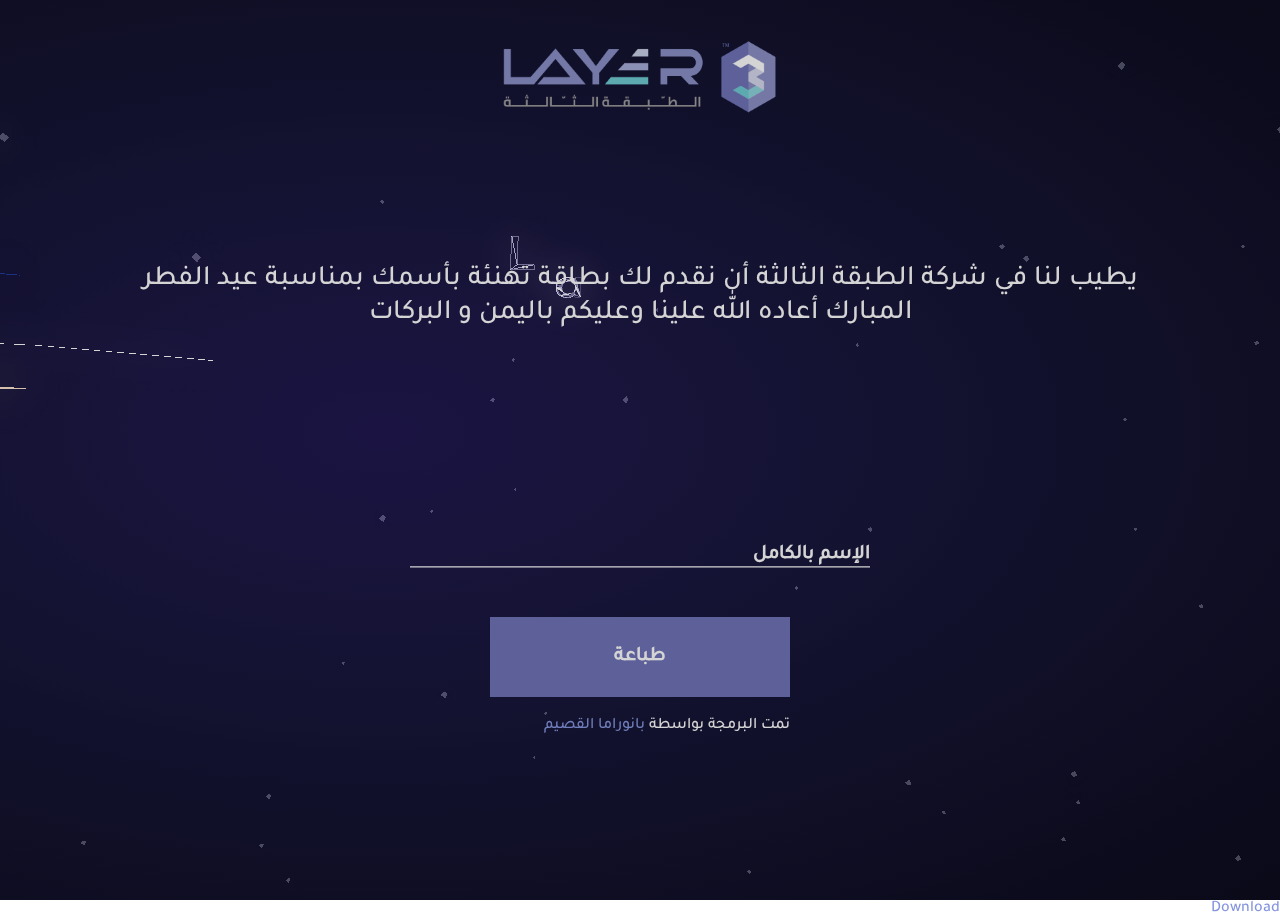
==== commit a4b6698a: "Update index.html" ====
--- a/Layer3/index.html
+++ b/Layer3/index.html
@@ -62,7 +62,11 @@
 							<canvas id="canvaso" />
 						</div>-->
 						<div class="maorphed-wrapper">
-                            <a id="download" download="myImage.jpg" href="" onclick="download_img(this);">تحميل</a>
+                            <div class="flex-icons">
+                                <a id="download" download="myImage.jpg" href="" onclick="download_img(this);">تحميل</a>
+                                <a id="face" download="myImage.jpg" href="" onclick="download_img(this);">شارك علي الفيس بوك</a>
+                                <a id="whats" download="myImage.jpg" href="" onclick="download_img(this);">شارك علي الواتساب</a>
+                            </div>
                             <span class="icon icon-close">اغلاق</span>
                                 <img id="test" style="display:none;width: 345px;height: height: 614px; " width="345" height="614" src="img/card.jpg" />
                             <canvas id="canvaso" />
@@ -153,4 +157,4 @@
 		})();
 	</script>
 </body>
-</html>+</html>
--- a/Layer3/css/main.css
+++ b/Layer3/css/main.css
@@ -375,11 +375,48 @@
 }
 canvas#canvaso {
     height: calc(100% - 30px);
-    margin-top: 15px;
+    margin-top: 0px;
 }
 /*@media screen and (max-width: 1024px) , screen and (max-height: 1366px) {
     canvas#canvaso {
     height: auto;
     margin-top:0
 }
-}*/+}*/
+
+
+.flex-icons{
+    display: flex;
+    align-items: center;
+    justify-content: center
+}
+ #download , #face , #whats{
+    position: absolute;
+    top: 0;
+    z-index: 9;
+    background: #cc1251;
+    width: 33.33%;
+    text-align: center;
+    padding: 7px;
+     color: #fff;
+     font-size: 9px;
+     border: 1px solid #ddd
+}
+#download{
+    right: 0;
+    background-color: #da534d
+}
+#face{
+    right: 33.3333%;
+    background-color: #337ab7
+}
+
+#whats{
+    left: 0;
+    background-color: #5ab85d
+}
+.input__field--nao:focus + .input__label--nao, .input--filled .input__label--nao {
+   
+    -webkit-transform: translate3d(3.5em, -1.25em, 0) scale3d(0.75, 0.75, 1);
+    transform: translate3d(3.5em, -1.25em, 0) scale3d(0.75, 0.75, 1);
+}
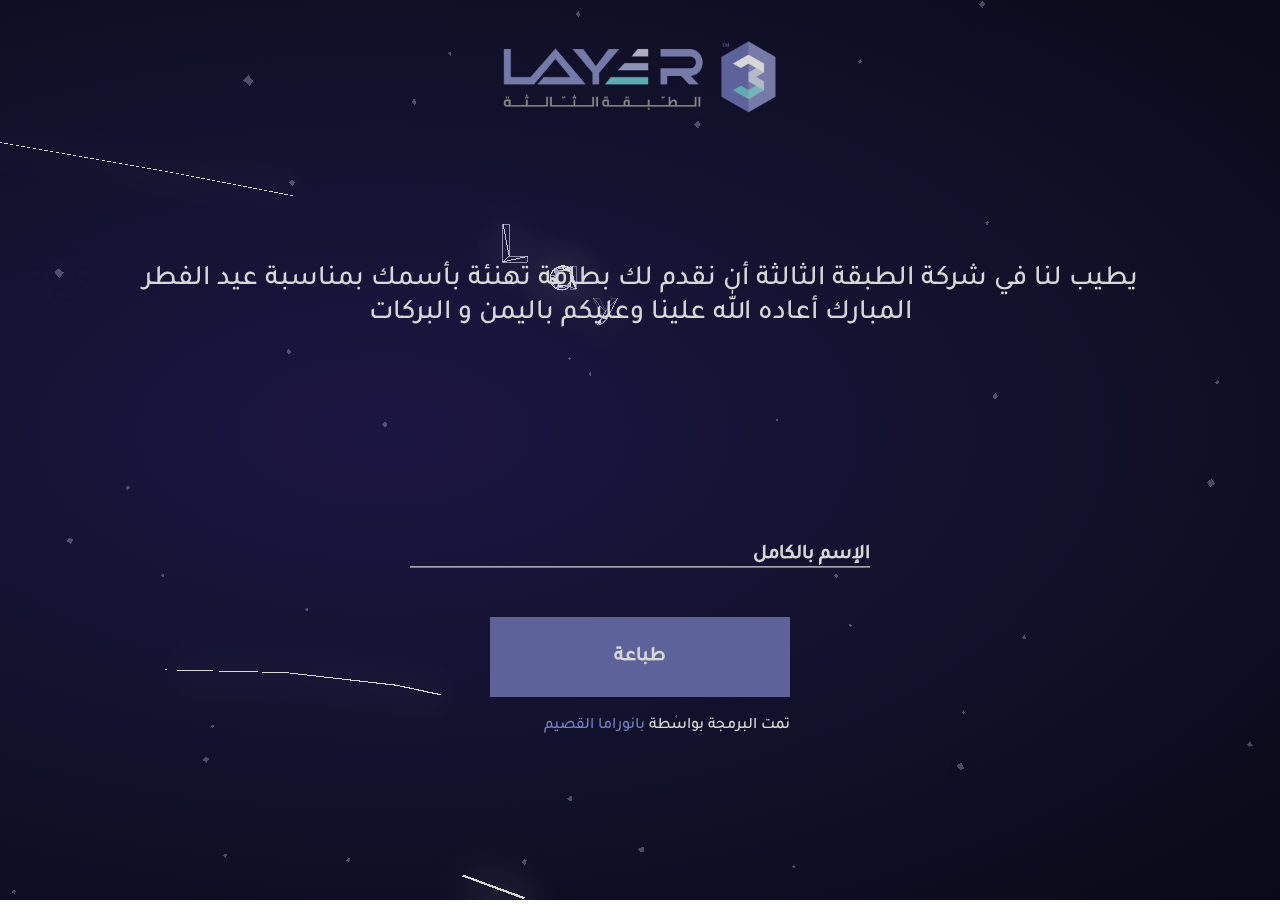
==== commit 6ff121c0: "Update index.html" ====
--- a/Layer3/index.html
+++ b/Layer3/index.html
@@ -108,7 +108,7 @@
 	<script>
 		var canvas = document.getElementById("canvaso");
 		var img    = canvas.toDataURL("image/png");
-		document.write('<a href="'+img+'" download />Download</a>');
+		document.write('<a href="'+img+'" download /></a>');
 	</script>
 	<script src="js/morphing.js"></script>
 	<script src="js/uiMorphingButton_fixed.js"></script>
